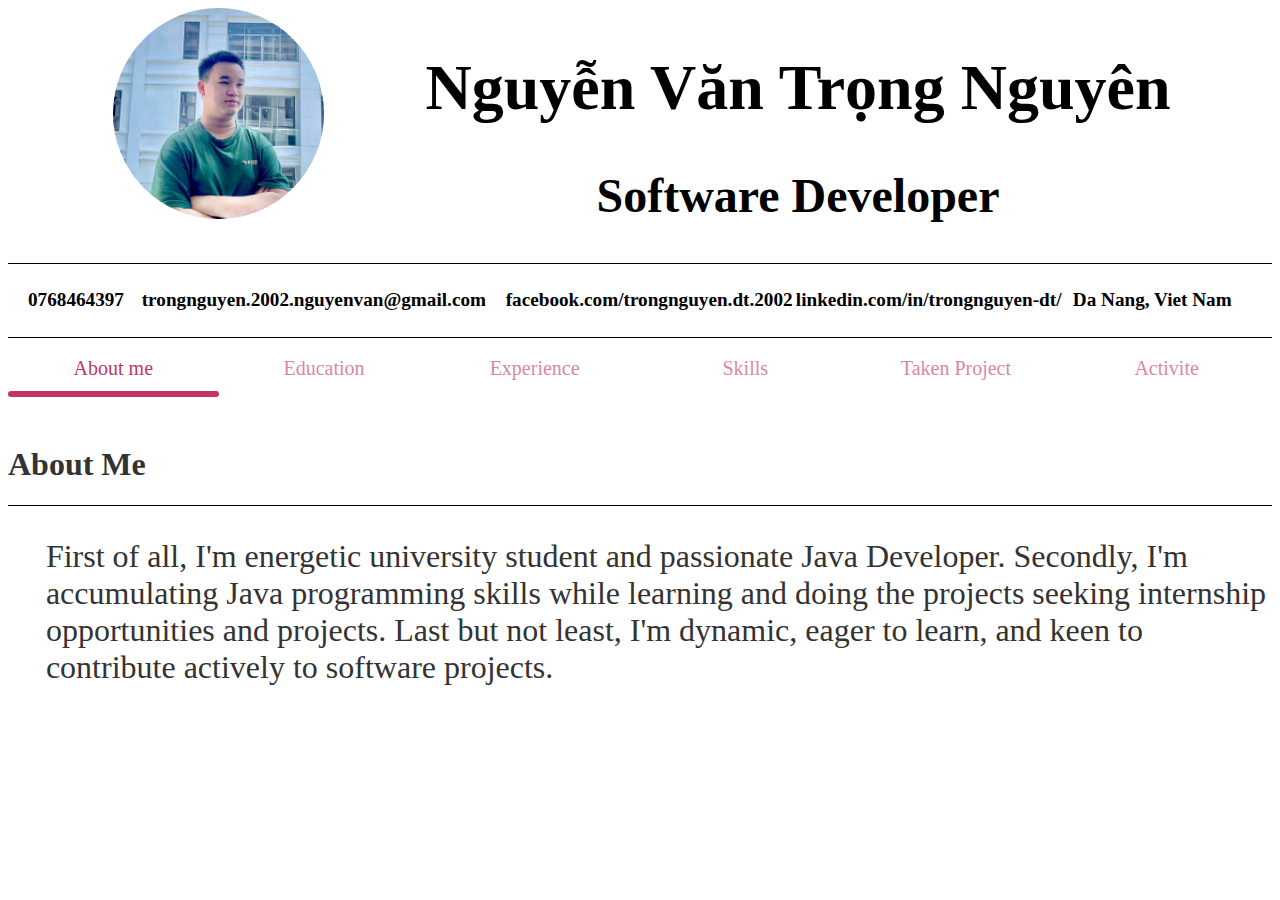
==== index.html @ b00675bf "start make a cv" ====
<!DOCTYPE html>
<html lang="en">
<head>
    <meta charset="UTF-8">
    <meta name="viewport" content="width=device-width, initial-scale=1.0">
    <link rel="stylesheet" href="library.css">
    <link rel="stylesheet" href="style.css">
    <link rel="stylesheet" href="tab.css">
    <link rel="stylesheet" href="https://cdnjs.cloudflare.com/ajax/libs/font-awesome/6.5.1/css/all.min.css" integrity="sha512-DTOQO9RWCH3ppGqcWaEA1BIZOC6xxalwEsw9c2QQeAIftl+Vegovlnee1c9QX4TctnWMn13TZye+giMm8e2LwA==" crossorigin="anonymous" referrerpolicy="no-referrer" />
    <title>Trong Nguyen Java Developer</title>
    
</head>
<body>
    <header>
        <div class="info grid wide row">
            <div class="avatar l-2 l-o-1">
                <img src="avt.JPG" alt="">
            </div>
            <div class="full-name l-9">
                <h1>Nguyễn Văn Trọng Nguyên</h1>
                <h2>Software Developer</h2>
            </div>
        </div>
    </header>
    <body>
        <div class="container grid wide">
            <div class="info-person row">
                <div class="phone l-1">
                    <div class="icon">
                        <i class="fa-solid fa-phone"></i>
                    </div>
                    <div class="value">
                        <h4>0768464397</h4>
                    </div>
                </div>
                <div class="email l-3">
                    <div class="icon">
                        <i class="fa-solid fa-envelope"></i>
                    </div>
                    <div class="value">
                        <h4>trongnguyen.2002.nguyenvan@gmail.com</h4>
                    </div>
                </div>
                <div class="face l-3">
                    <div class="icon">
                        <i class="fa-brands fa-facebook"></i>
                    </div>
                    <div class="value ">
                        <h4><a href="https://www.facebook.com/trongnguyen.dt.2002">facebook.com/trongnguyen.dt.2002</a></h4>
                    </div>
                </div>
                <div class="linked l-3">
                    <div class="icon">
                        <i class="fa-brands fa-linkedin"></i>
                    </div>
                    <div class="value">
                        <h4><a href="https://www.linkedin.com/in/trongnguyen-dt/">linkedin.com/in/trongnguyen-dt/</a></h4>
                    </div>
                </div>
                <div class="address l-2">
                    <div class="icon">
                        <i class="fa-solid fa-location-dot"></i>
                    </div>
                    <div class="value">
                        <h4>Da Nang, Viet Nam</h4>
                    </div>
                </div>
            </div>
            <div>
                <!-- Tab items -->
                <div class="tabs row">
                    <div class="tab-item l-2 active">
                        <i class="tab-icon fas fa-code"></i>
                        About me
                    </div>
                    <div class="tab-item l-2">
                        <i class="tab-icon fas fa-cog"></i>
                        Education
                    </div>
                    <div class="tab-item l-2">
                        <i class="tab-icon fas fa-plus-circle"></i>
                        Experience
                    </div>
                    <div class="tab-item l-2">
                        <i class="tab-icon fas fa-pen-nib"></i>
                        Skills
                    </div>
                    <div class="tab-item l-2">
                        <i class="tab-icon fas fa-pen-nib"></i>
                        Taken Project
                    </div>
                    <div class="tab-item l-2">
                        <i class="tab-icon fas fa-pen-nib"></i>
                        Activite
                    </div>
                    <div class="line"></div>
                </div>
            
                <!-- Tab content -->
                <div class="tab-content">
                    <div class="tab-pane active">
                        <div class="title">
                            <h1>About Me</h1>
                        </div>
                        <div class="items">
                            <p>First of all, I'm energetic university student and passionate Java Developer. Secondly, I'm accumulating Java programming skills while learning and doing the projects seeking internship opportunities and projects. Last but not least, I'm dynamic, eager to learn, and keen to contribute actively to software projects.</p>
                        </div>
                    </div>
                    <div class="tab-pane">
                        <div class="title">
                            <h1>Education</h1>
                        </div>
                        <div class="items">
                            <div class="item row">
                                <div class="left l-9">
                                    <h2>Da Nang University of Science and Technology</h2>
                                    <h3>Major: Technology information - Information system</h3>
                                </div>
                                <div class="right l-2">
                                    <h5>09/2020 - 07/2024</h5>
                                </div>
                            </div>
                            <div class="item row">
                                <div class="left l-9">
                                    <h2>Professional programmer training center IVIETTECH</h2>
                                    <h3>Major: Java FullStack Developer</h3>
                                </div>
                                <div class="right l-2">
                                    <h5>02/2023 - 10/2023</h5>
                                </div>
                            </div>
                        </div>
                    </div>
                    <div class="tab-pane">
                        <div class="title">
                            <h1>Experience</h1>
                        </div>
                        <div class="items">
                            <div class="item row">
                                <div class="left l-9">
                                    <h2>DAC Data Technology VietNam</h2>
                                    <h3>Position: InternShip</h3>
                                </div>
                                <div class="right l-2">
                                    <h5>01/2024 - 03/2024</h5>
                                </div>
                            </div>
                        </div>
                    </div>
                    <div class="tab-pane">
                        <div class="title">
                            <h1>Skills</h1>
                        </div>
                        <div class="items row">
                            <div class="item l-3">
                                <h2>Back-end</h2>
                                <ul>
                                    <li>OOP, MVC, RESTful API</li>
                                    <li>Java, JSP/Servlet, JPA/Hibernate</li>
                                    <li>Spring Boot, Spring Security, Spring MVC, Spring JPA</li>
                                </ul>
                            </div>
                            <div class="item l-3">
                                <h2>Front-end</h2>
                                <ul>
                                    <li>HTML, CSS, JS</li>
                                    <li>Jquery, Ajax, Bootstrap</li>
                                </ul>
                            </div>
                            <div class="item l-3">
                                <h2>Database</h2>
                                <ul>
                                    <li>MySQL, SQLServer</li>
                                </ul>
                            </div>
                            <div class="item l-3">
                                <h2>Other</h2>
                                <ul>
                                    <li>C#, C/C++</li>
                                    <li>Good knowledge of OOP, Data structures, Alogrithms</li>
                                    <li>Experienced use GIT</li>
                                    <li>Experienced in deploying applications on AWS Server and Bizfly Server</li>
                                </ul>
                            </div>
                        </div>
                    </div>
                    <div class="tab-pane">
                        <div class="title">
                            <h1>Taken Project Summaries</h1>
                        </div>
                        <div class="items">
                            <div class="item row">
                                <div class="left l-8">
                                    <div class="title-small">
                                        <h2>SOFTWARE PROJECT: WEB/APP FLOWER SHOP</h2>
                                        <h3>USING LANGUAGE: JAVA, KOTLIN, JAVASCRIPT</h3>
                                        <h3>ROLE: BACK-END JAVA</h3>
                                    </div>
                                    <div class="description">
                                        <div class="cateogory">
                                            <h3>Responsibilities:</h3>
                                            <ul>
                                                <li>Developed email verification functionalities for registration and password recovery.</li>
                                                <li>Built APIs for product and category management, including category-based product search.</li>
                                                <li>Integrated a comprehensive shopping cart system with online payment capabilities.</li>
                                                <li>Developed features for uploading avatars and viewing notifications.</li>
                                                <li>Implemented real-time chat functionality and order history viewing.</li>
                                            </ul>
                                        </div>
                                        <div class="cateogory">
                                            <h3>Technologies:</h3>
                                            <ul>
                                                <li>Java 17, Spring Framework(Spring Boot, Spring Security, Spring MVC, RESTful API)</li>
                                                <li>Database: MySQL</li>
                                                <li>Payment gateway with PayOS</li>
                                                <li>Git, Related, Postman</li>
                                            </ul>
                                        </div>
                                        <div class="cateogory">
                                            <h3>Experience gained:</h3>
                                            <ul>
                                                <li>Using good applications IntelliJ, Postman, GitHub, Workbench</li>
                                                <li>Working with Java17, spring boot, Spring Security, Spring JPA, RestFull API and MySQL</li>
                                            </ul>
                                        </div>
                                        
                                    </div>
                                </div>
                                <div class="right l-3">
                                    <h5>09/2023 - 12/2023</h5>
                                    <div class="source-code">
                                        <a href=""><img src="avt.JPG" alt=""></a>
                                    </div>
                                </div>
                            </div>
                            <div class="item row">
                                <div class="left l-8">
                                    <div class="title-small">
                                        <h2>SOFTWARE PROJECT: WEBSITE ORDER BY QRCODE AND COFFEE MANAGEMENT</h2>
                                        <h3>USING LANGUAGE: JAVA, JAVASCRIPT</h3>
                                        <h3>ROLE: FULLSTACK JAVA</h3>
                                    </div>
                                    <div class="description">
                                        <div class="cateogory">
                                            <h3>Responsibilities:</h3>
                                            <ul>
                                                <li>Learn and use the PAYOS online payment API.</li>
                                                <li>Build a website to order food for customers by scanning QR codes and cafe management website.</li>
                                                <li>Deploy the product on BIZFLY's server.</li>
                                            </ul>
                                        </div>
                                        <div class="cateogory">
                                            <h3>Technologies:</h3>
                                            <ul>
                                                <li>Java 17, Spring Framework(Spring Boot, Spring Security, Spring MVC, RESTful API)</li>
                                                <li>Database: MySQL</li>
                                                <li>Payment gateway with PayOS</li>
                                                <li>Git</li>
                                            </ul>
                                        </div>
                                        <div class="cateogory">
                                            <h3>Experience gained:</h3>
                                            <ul>
                                                <li>Using applications IntelliJ, GitHub, Workbench</li>
                                                <li>Working with Java17, spring boot, Spring Security, Spring JPA, RestFull API, Spring MVC and MySQL</li>
                                            </ul>
                                        </div>
                                    </div>
                                </div>
                                <div class="right l-3">
                                    <h5>09/2023 - 10/2023</h5>
                                    <div class="source-code">
                                        <a href=""><img src="avt.JPG" alt=""></a>
                                    </div>
                                </div>
                            </div>
                            <div class="item row">
                                <div class="left l-8">
                                    <div class="title-small">
                                        <h2>COMPUTER ENGINEERING PROJECT: FACE RECOGNITION AND TIME ATTENDANCE SYSTEM</h2>
                                        <h3>USING LANGUAGE: PYTHON</h3>
                                        <h3>ROLE: BACK-END PYTHON</h3>
                                    </div>
                                    <div class="description">
                                        <div class="cateogory">
                                            <h3>Responsibilities:</h3>
                                            <ul>
                                                <li>Learn and use face recognition algorithms and models.</li>
                                                <li>Develop an employee management and attendance program on Raspberry pi3.</li>
                                                <li>Setup API from Raspberry to Server.</li>
                                                <li>Assembling the basic model of the face time attendance machine</li>
                                            </ul>
                                        </div>
                                        <div class="cateogory">
                                            <h3>Technologies:</h3>
                                            <ul>
                                                <li>OpenCV Library, API</li>
                                                <li>Face training algorithm</li>
                                                <li>MTCNN model</li>
                                                <li>Raspberry pi 3</li>
                                            </ul>
                                        </div>
                                        <div class="cateogory">
                                            <h3>Experience gained:</h3>
                                            <ul>
                                                <li>Using Raspberry, screen to assemble the classroom model</li>
                                                <li>Working with Python, OpenCV, MTCNN model, Face training algorithm</li>
                                            </ul>
                                        </div>
                                    </div>
                                </div>
                                <div class="right l-3">
                                    <h5>02/2023 - 05/2023</h5>
                                    <div class="source-code">
                                        <a href=""><img src="avt.JPG" alt=""></a>
                                    </div>
                                </div>
                            </div>
                        </div>
                    </div>
                    <div class="tab-pane">
                        <h2>Angular</h2>
                        <p>Angular is an application design framework and development platform for creating efficient and sophisticated
                        single-page apps.</p>
                    </div>
                </div>
              <script rel="stylesheet" src="js.js"></script>
        </div>
    </body>
    <script src="tab.js"></script>
</body>
</html>
---- library.css ----
.grid {
    width: 100%;
    display: block;
    padding: 0;
}

.grid.wide {
    max-width: 1500px;
    margin: 0 auto;
}

.row {
    display: flex;
    flex-wrap: wrap;
    margin-left:  -4px;
    margin-right: -4px;
}

.row.no-gutters {
    margin-left: 0;
    margin-right: 0;
}

.col {
    padding-left: 4px;
    padding-right: 4px;
}

.row.no-gutters .col{
    padding-left: 0;
    padding-right: 0;
}

.c-0 {
    display: none;
}
.c-1 {
    flex: 0 0 8.33333%;
    max-width: 8.33333%;
}
.c-2 {
    flex: 0 0 16.66667%;
    max-width: 16.66667%;
}
.c-3 {
    flex: 0 0 25%;
    max-width: 25%;
}
.c-4 {
    flex: 0 0 33.33333%;
    max-width: 33.33333%;
}
.c-5 {
    flex: 0 0 41.66667%;
    max-width: 41.66667%;
}
.c-6 {
    flex: 0 0 50%;
    max-width: 50%;
}
.c-7 {
    flex: 0 0 58.33333%;
    max-width: 58.33333%;
}
.c-8 {
    flex: 0 0 66.66667%;
    max-width: 66.66667%;
}
.c-9 {
    flex: 0 0 75%;
    max-width: 75%;
}
.c-10 {
    flex: 0 0 83.33333%;
    max-width: 83.33333%;
}
.c-11 {
    flex: 0 0 91.66667%;
    max-width: 91.66667%;
}
.c-12 {
    flex: 0 0 100%;
    max-width: 100%;
}

.c-o-1 {
    margin-left: 8.33333%;
}
.c-o-2 {
    margin-left: 16.66667%;
}
.c-o-3 {
    margin-left: 25%;
}
.c-o-4 {
    margin-left: 33.33333%;
}
.c-o-5 {
    margin-left: 41.66667%;
}
.c-o-6 {
    margin-left: 50%;
}
.c-o-7 {
    margin-left: 58.33333%;
}
.c-o-8 {
    margin-left: 66.66667%;
}
.c-o-9 {
    margin-left: 75%;
}
.c-o-10 {
    margin-left: 83.33333%;
}
.c-o-11 {
    margin-left: 91.66667%;
}

@media (min-width: 740px) {
    .row {
        margin-left:  -8px;
        margin-right: -8px;
    }
    .col {
        padding-left: 8px;
        padding-right: 8px;
    }
    .m-0 {
        display: none;
    }
    .m-1,
    .m-2,
    .m-3,
    .m-4,
    .m-5,
    .m-6,
    .m-7,
    .m-8,
    .m-9,
    .m-10,
    .m-11,
    .m-12 {
        display: block;
    }
    .m-1 {
    flex: 0 0 8.33333%;
    max-width: 8.33333%;
    }
    .m-2 {
        flex: 0 0 16.66667%;
        max-width: 16.66667%;
    }
    .m-3 {
        flex: 0 0 25%;
        max-width: 25%;
    }
    .m-4 {
        flex: 0 0 33.33333%;
        max-width: 33.33333%;
    }
    .m-5 {
        flex: 0 0 41.66667%;
        max-width: 41.66667%;
    }
    .m-6 {
        flex: 0 0 50%;
        max-width: 50%;
    }
    .m-7 {
        flex: 0 0 58.33333%;
        max-width: 58.33333%;
    }
    .m-8 {
        flex: 0 0 66.66667%;
        max-width: 66.66667%;
    }
    .m-9 {
        flex: 0 0 75%;
        max-width: 75%;
    }
    .m-10 {
        flex: 0 0 83.33333%;
        max-width: 83.33333%;
    }
    .m-11 {
        flex: 0 0 91.66667%;
        max-width: 91.66667%;
    }
    .m-12 {
        flex: 0 0 100%;
        max-width: 100%;
    }

    .m-o-1 {
        margin-left: 8.33333%;
    }
    .m-o-2 {
        margin-left: 16.66667%;
    }
    .m-o-3 {
        margin-left: 25%;
    }
    .m-o-4 {
        margin-left: 33.33333%;
    }
    .m-o-5 {
        margin-left: 41.66667%;
    }
    .m-o-6 {
        margin-left: 50%;
    }
    .m-o-7 {
        margin-left: 58.33333%;
    }
    .m-o-8 {
        margin-left: 66.66667%;
    }
    .m-o-9 {
        margin-left: 75%;
    }
    .m-o-10 {
        margin-left: 83.33333%;
    }
    .m-o-11 {
        margin-left: 91.66667%;
    }
}


@media (min-width: 1113px) {
    .row {
        margin-left:  -12px;
        margin-right: -12px;
    }
    .col {
        padding-left: 12px;
        padding-right: 12px;
    }
    .l-0 {
        display: none;
    }
    .l-1,
    .l-2,
    .l-3,
    .l-4,
    .l-5,
    .l-6,
    .l-7,
    .l-8,
    .l-9,
    .l-10,
    .l-11,
    .l-12 {
        display: block;
    }
    .l-1 {
    flex: 0 0 8.33333%;
    max-width: 8.33333%;
    }
    .l-2 {
        flex: 0 0 16.66667%;
        max-width: 16.66667%;
    }
    .l-3 {
        flex: 0 0 25%;
        max-width: 25%;
    }
    .l-4 {
        flex: 0 0 33.33333%;
        max-width: 33.33333%;
    }
    .l-5 {
        flex: 0 0 41.66667%;
        max-width: 41.66667%;
    }
    .l-6 {
        flex: 0 0 50%;
        max-width: 50%;
    }
    .l-7 {
        flex: 0 0 58.33333%;
        max-width: 58.33333%;
    }
    .l-8 {
        flex: 0 0 66.66667%;
        max-width: 66.66667%;
    }
    .l-9 {
        flex: 0 0 75%;
        max-width: 75%;
    }
    .l-10 {
        flex: 0 0 83.33333%;
        max-width: 83.33333%;
    }
    .l-11 {
        flex: 0 0 91.66667%;
        max-width: 91.66667%;
    }
    .l-12 {
        flex: 0 0 100%;
        max-width: 100%;
    }

    .l-o-1 {
        margin-left: 8.33333%;
    }
    .l-o-2 {
        margin-left: 16.66667%;
    }
    .l-o-3 {
        margin-left: 25%;
    }
    .l-o-4 {
        margin-left: 33.33333%;
    }
    .l-o-5 {
        margin-left: 41.66667%;
    }
    .l-o-6 {
        margin-left: 50%;
    }
    .l-o-7 {
        margin-left: 58.33333%;
    }
    .l-o-8 {
        margin-left: 66.66667%;
    }
    .l-o-9 {
        margin-left: 75%;
    }
    .l-o-10 {
        margin-left: 83.33333%;
    }
    .l-o-11 {
        margin-left: 91.66667%;
    }
}



@media (min-width: 1024px) and (max-width: 1239px) {
    .wide {
        width: 1200px;
    }

    .wide .row {
        margin-left: -12px;
        margin-right: -12px;
    }
    .wide .col {
        padding-left: 12px;
        padding-right: 12px;
    }
    .wide .l-0 {
        display: none;
    }
    .wide .l-1,
    .wide .l-2,
    .wide .l-3,
    .wide .l-4,
    .wide .l-5,
    .wide .l-6,
    .wide .l-7,
    .wide .l-8,
    .wide .l-9,
    .wide .l-10,
    .wide .l-11,
    .wide .l-12 {
        display: block;
    }
    .wide .l-1 {
        flex: 0 0 8.33333%;
        max-width: 8.33333%;
    }
    .wide .l-2 {
        flex: 0 0 16.66667%;
        max-width: 16.66667%;
    }
    .wide .l-3 {
        flex: 0 0 25%;
        max-width: 25%;
    }
    .wide .l-4 {
        flex: 0 0 33.33333%;
        max-width: 33.33333%;
    }
    .wide .l-5 {
        flex: 0 0 41.66667%;
        max-width: 41.66667%;
    }
    .wide .l-6 {
        flex: 0 0 50%;
        max-width: 50%;
    }
    .wide .l-7 {
        flex: 0 0 58.33333%;
        max-width: 58.33333%;
    }
    .wide .l-8 {
        flex: 0 0 66.66667%;
        max-width: 66.66667%;
    }
    .wide .l-9 {
        flex: 0 0 75%;
        max-width: 75%;
    }
    .wide .l-10 {
        flex: 0 0 83.33333%;
        max-width: 83.33333%;
    }
    .wide .l-11 {
        flex: 0 0 91.66667%;
        max-width: 91.66667%;
    }
    .wide .l-12 {
        flex: 0 0 100%;
        max-width: 100%;
    }

    .wide .l-o-1 {
        margin-left: 8.33333%;
    }
    .wide .l-o-2 {
        margin-left: 16.66667%;
    }
    .wide .l-o-3 {
        margin-left: 25%;
    }
    .wide .l-o-4 {
        margin-left: 33.33333%;
    }
    .wide .l-o-5 {
        margin-left: 41.66667%;
    }
    .wide .l-o-6 {
        margin-left: 50%;
    }
    .wide .l-o-7 {
        margin-left: 58.33333%;
    }
    .wide .l-o-8 {
        margin-left: 66.66667%;
    }
    .wide .l-o-9 {
        margin-left: 75%;
    }
    .wide .l-o-10 {
        margin-left: 83.33333%;
    }
    .wide .l-o-11 {
        margin-left: 91.66667%;
    }

    
}

@media (min-width: 740px) and (max-width: 1023px) {
    .wide {
        width: 984px;
    }
    
}
---- style.css ----
a {
    text-decoration: none;
    color: #000;
}

.info {
    width: 100%;
    height: auto;
    /* background-color: #043382; */
    padding-top: -20px;
    padding-bottom: -20px;
}

.avatar img{
    width: 100%; 
    border-radius: 200px;
    margin: auto;
}

.full-name {
    font-size: 200%;
    align-items: center;
}

.full-name h1, .full-name h2 {
    text-align: center;
}

.phone .value {
    margin-left: 10%;
}

.info-person {
    margin: 0 auto;
    border-top: 1px solid #000;
    border-bottom: 1px solid #000;
}



.phone,
.email,
.face,
.linked,
.address {
    display: flex;
    margin: 0 auto;
}

.linked, .face {
    margin-right: -3%;
}

.icon {
    flex-basis: 5%;
    margin: auto;
}

.icon i {
    font-size: 100%;
}

.value{
    flex-basis: 90%;
    font-size: 120%;
}

.tabs {
    margin: 0 auto;
}

.tab-pane p {
    font-size: 200%;
}

.title {
    border-bottom: 1px solid #000;
}

.items {
    margin-left: 3%;
}

.item .right {
    font-size: 200%;
}

.item .right img {
    width: 100%;
}

.item ul li {
    font-size: 150%;
}
---- tab.css ----
.tabs {
    display: flex;
    position: relative;
  }
  
  .tabs .line {
    position: absolute;
    left: 0;
    bottom: 0;
    width: 0;
    height: 6px;
    border-radius: 15px;
    background-color: #c23564;
    transition: all 0.2s ease;
  }
  
  .tab-item {
    min-width: 80px;
    padding: 16px 0px 11px 0px;
    font-size: 20px;
    text-align: center;
    color: #c23564;
    background-color: #fff;
    border-top-left-radius: 5px;
    border-top-right-radius: 5px;
    border-bottom: 5px solid transparent;
    opacity: 0.6;
    cursor: pointer;
    transition: all 0.5s ease;
  }
  
  .tab-icon {
    font-size: 24px;
    width: 32px;
    position: relative;
    top: 2px;
  }
  
  .tab-item:hover {
    opacity: 1;
    background-color: rgba(194, 53, 100, 0.05);
    border-color: rgba(194, 53, 100, 0.1);
  }
  
  .tab-item.active {
    opacity: 1;
  }
  
  .tab-content {
    padding: 28px 0;
  }
  
  .tab-pane {
    color: #333;
    display: none;
  }
  
  .tab-pane.active {
    display: block;
  }
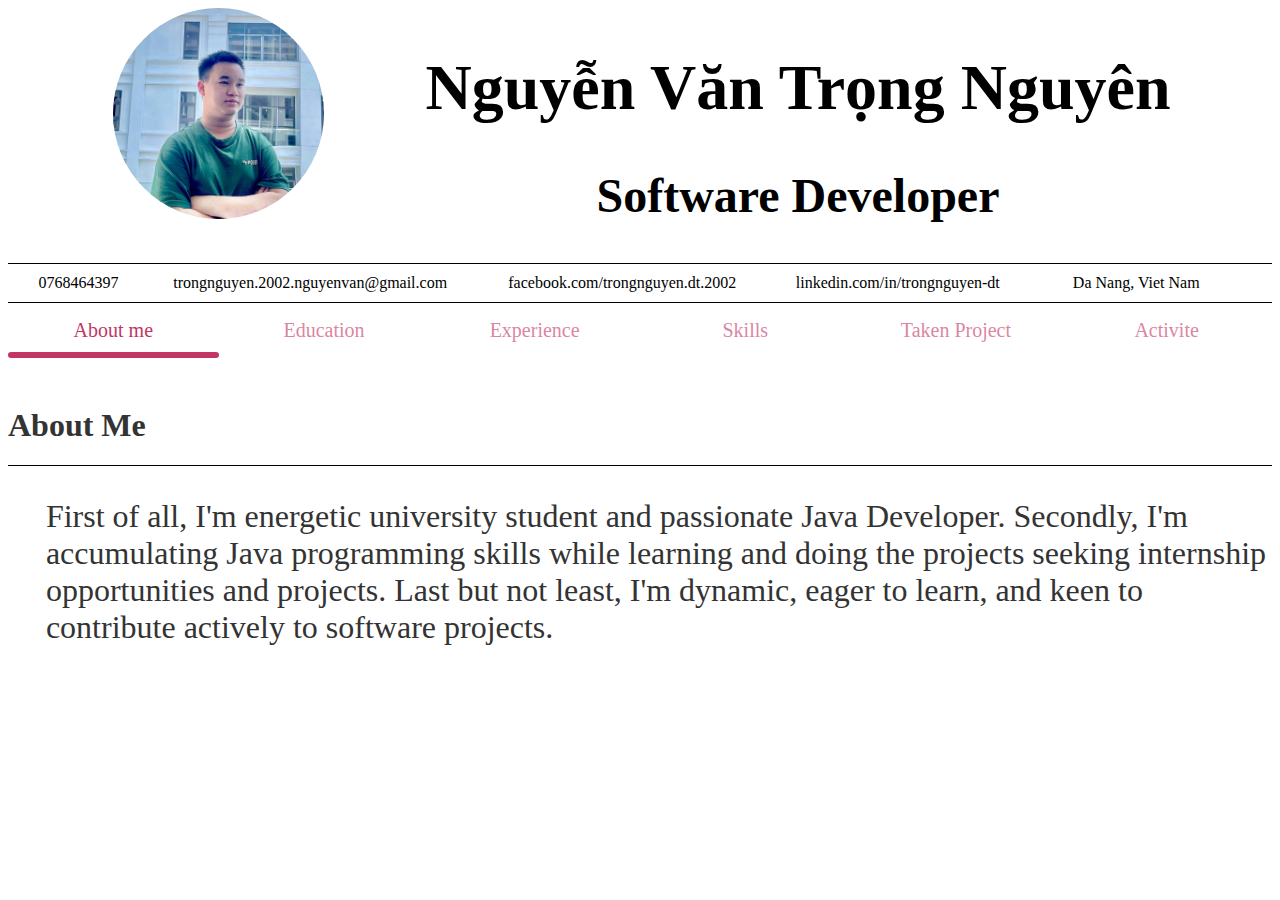
==== commit e29cc35f: "done" ====
--- a/index.html
+++ b/index.html
@@ -6,6 +6,7 @@
     <link rel="stylesheet" href="library.css">
     <link rel="stylesheet" href="style.css">
     <link rel="stylesheet" href="tab.css">
+    <!-- <link rel="stylesheet" href="nav.css"> -->
     <link rel="stylesheet" href="https://cdnjs.cloudflare.com/ajax/libs/font-awesome/6.5.1/css/all.min.css" integrity="sha512-DTOQO9RWCH3ppGqcWaEA1BIZOC6xxalwEsw9c2QQeAIftl+Vegovlnee1c9QX4TctnWMn13TZye+giMm8e2LwA==" crossorigin="anonymous" referrerpolicy="no-referrer" />
     <title>Trong Nguyen Java Developer</title>
     
@@ -13,10 +14,10 @@
 <body>
     <header>
         <div class="info grid wide row">
-            <div class="avatar l-2 l-o-1">
+            <div class="avatar l-2 l-o-1 m-2 c-4 c-o-4">
                 <img src="avt.JPG" alt="">
             </div>
-            <div class="full-name l-9">
+            <div class="full-name l-9 m-9 c-12">
                 <h1>Nguyễn Văn Trọng Nguyên</h1>
                 <h2>Software Developer</h2>
             </div>
@@ -25,73 +26,73 @@
     <body>
         <div class="container grid wide">
             <div class="info-person row">
-                <div class="phone l-1">
+                <div class="phone l-1 m-2 c-12">
                     <div class="icon">
                         <i class="fa-solid fa-phone"></i>
                     </div>
                     <div class="value">
-                        <h4>0768464397</h4>
-                    </div>
-                </div>
-                <div class="email l-3">
+                        <span>0768464397</span>
+                    </div>
+                </div>
+                <div class="email l-3 m-2 c-12">
                     <div class="icon">
                         <i class="fa-solid fa-envelope"></i>
                     </div>
                     <div class="value">
-                        <h4>trongnguyen.2002.nguyenvan@gmail.com</h4>
-                    </div>
-                </div>
-                <div class="face l-3">
-                    <div class="icon">
-                        <i class="fa-brands fa-facebook"></i>
+                        <span>trongnguyen.2002.nguyenvan@gmail.com</span>
+                    </div>
+                </div>
+                <div class="face l-3 m-2 c-12">
+                    <div class="icon">
+                        <a href="https://www.facebook.com/trongnguyen.dt.2002"><i class="fa-brands fa-facebook"></i></a>
                     </div>
                     <div class="value ">
-                        <h4><a href="https://www.facebook.com/trongnguyen.dt.2002">facebook.com/trongnguyen.dt.2002</a></h4>
-                    </div>
-                </div>
-                <div class="linked l-3">
-                    <div class="icon">
-                        <i class="fa-brands fa-linkedin"></i>
+                        <span><a href="https://www.facebook.com/trongnguyen.dt.2002">facebook.com/trongnguyen.dt.2002</a></span>
+                    </div>
+                </div>
+                <div class="linked l-3 m-2 c-12">
+                    <div class="icon">
+                        <a href="https://www.linkedin.com/in/trongnguyen-dt/"><i class="fa-brands fa-linkedin"></i></a>
                     </div>
                     <div class="value">
-                        <h4><a href="https://www.linkedin.com/in/trongnguyen-dt/">linkedin.com/in/trongnguyen-dt/</a></h4>
-                    </div>
-                </div>
-                <div class="address l-2">
+                        <span><a href="https://www.linkedin.com/in/trongnguyen-dt/">linkedin.com/in/trongnguyen-dt</a></span>
+                    </div>
+                </div>
+                <div class="address l-2 m-2 c-12">
                     <div class="icon">
                         <i class="fa-solid fa-location-dot"></i>
                     </div>
                     <div class="value">
-                        <h4>Da Nang, Viet Nam</h4>
+                        <span>Da Nang, Viet Nam</span>
                     </div>
                 </div>
             </div>
             <div>
                 <!-- Tab items -->
                 <div class="tabs row">
-                    <div class="tab-item l-2 active">
-                        <i class="tab-icon fas fa-code"></i>
-                        About me
-                    </div>
-                    <div class="tab-item l-2">
-                        <i class="tab-icon fas fa-cog"></i>
-                        Education
-                    </div>
-                    <div class="tab-item l-2">
-                        <i class="tab-icon fas fa-plus-circle"></i>
-                        Experience
-                    </div>
-                    <div class="tab-item l-2">
-                        <i class="tab-icon fas fa-pen-nib"></i>
-                        Skills
-                    </div>
-                    <div class="tab-item l-2">
-                        <i class="tab-icon fas fa-pen-nib"></i>
-                        Taken Project
-                    </div>
-                    <div class="tab-item l-2">
-                        <i class="tab-icon fas fa-pen-nib"></i>
-                        Activite
+                    <div class="tab-item l-2 m-2 c-2 active">
+                        <i class="tab-icon fa-solid fa-signature"></i>
+                        <div class="val">About me</div>
+                    </div>
+                    <div class="tab-item l-2 m-2 c-2">
+                        <i class="tab-icon fa-solid fa-graduation-cap"></i>
+                        <div class="val">Education</div>
+                    </div>
+                    <div class="tab-item l-2 m-2 c-2">
+                        <i class="tab-icon fa-solid fa-building-circle-check"></i>
+                        <div class="val">Experience</div>
+                    </div>
+                    <div class="tab-item l-2 m-2 c-2">
+                        <i class="tab-icon fa-solid fa-laptop-code"></i>
+                        <div class="val">Skills</div>
+                    </div>
+                    <div class="tab-item l-2 m-2 c-2">
+                        <i class="tab-icon fa-solid fa-diagram-project"></i>
+                        <div class="val">Taken Project</div>
+                    </div>
+                    <div class="tab-item l-2 m-2 c-2">
+                        <i class="tab-icon fa-solid fa-handshake-angle"></i>
+                        <div class="val">Activite</div>
                     </div>
                     <div class="line"></div>
                 </div>
@@ -111,22 +112,22 @@
                             <h1>Education</h1>
                         </div>
                         <div class="items">
-                            <div class="item row">
-                                <div class="left l-9">
+                            <div class="item time row">
+                                <div class="left l-8 m-8 c-12">
                                     <h2>Da Nang University of Science and Technology</h2>
                                     <h3>Major: Technology information - Information system</h3>
                                 </div>
-                                <div class="right l-2">
-                                    <h5>09/2020 - 07/2024</h5>
-                                </div>
-                            </div>
-                            <div class="item row">
-                                <div class="left l-9">
+                                <div class="right l-3 m-3 c-12">
+                                    <span>09/2020 - 07/2024</span>
+                                </div>
+                            </div>
+                            <div class="item time row">
+                                <div class="left l-8 m-8 c-12">
                                     <h2>Professional programmer training center IVIETTECH</h2>
                                     <h3>Major: Java FullStack Developer</h3>
                                 </div>
-                                <div class="right l-2">
-                                    <h5>02/2023 - 10/2023</h5>
+                                <div class="right l-3 m-3 c-12">
+                                    <span>02/2023 - 10/2023</span>
                                 </div>
                             </div>
                         </div>
@@ -136,13 +137,13 @@
                             <h1>Experience</h1>
                         </div>
                         <div class="items">
-                            <div class="item row">
-                                <div class="left l-9">
+                            <div class="item time row">
+                                <div class="left l-8 m-8 c-12">
                                     <h2>DAC Data Technology VietNam</h2>
                                     <h3>Position: InternShip</h3>
                                 </div>
-                                <div class="right l-2">
-                                    <h5>01/2024 - 03/2024</h5>
+                                <div class="right l-3 m-3 c-12">
+                                    <span>01/2024 - 03/2024</span>
                                 </div>
                             </div>
                         </div>
@@ -152,7 +153,7 @@
                             <h1>Skills</h1>
                         </div>
                         <div class="items row">
-                            <div class="item l-3">
+                            <div class="item l-3 m-6 c-12">
                                 <h2>Back-end</h2>
                                 <ul>
                                     <li>OOP, MVC, RESTful API</li>
@@ -160,20 +161,20 @@
                                     <li>Spring Boot, Spring Security, Spring MVC, Spring JPA</li>
                                 </ul>
                             </div>
-                            <div class="item l-3">
+                            <div class="item l-3 m-6 c-12">
                                 <h2>Front-end</h2>
                                 <ul>
                                     <li>HTML, CSS, JS</li>
                                     <li>Jquery, Ajax, Bootstrap</li>
                                 </ul>
                             </div>
-                            <div class="item l-3">
+                            <div class="item l-3 m-6 c-12">
                                 <h2>Database</h2>
                                 <ul>
                                     <li>MySQL, SQLServer</li>
                                 </ul>
                             </div>
-                            <div class="item l-3">
+                            <div class="item l-3 m-6 c-12">
                                 <h2>Other</h2>
                                 <ul>
                                     <li>C#, C/C++</li>
@@ -189,8 +190,8 @@
                             <h1>Taken Project Summaries</h1>
                         </div>
                         <div class="items">
-                            <div class="item row">
-                                <div class="left l-8">
+                            <div class="item time row">
+                                <div class="left l-12">
                                     <div class="title-small">
                                         <h2>SOFTWARE PROJECT: WEB/APP FLOWER SHOP</h2>
                                         <h3>USING LANGUAGE: JAVA, KOTLIN, JAVASCRIPT</h3>
@@ -223,18 +224,23 @@
                                                 <li>Working with Java17, spring boot, Spring Security, Spring JPA, RestFull API and MySQL</li>
                                             </ul>
                                         </div>
-                                        
-                                    </div>
-                                </div>
-                                <div class="right l-3">
-                                    <h5>09/2023 - 12/2023</h5>
+                                        <div class=" url-source-code">
+                                            <h3>Link:</h3>
+                                            <ul>
+                                                <li><a href="https://github.com/Trong-Nguyen-DT/FlowerShop.git">github.com/Trong-Nguyen-DT/FlowerShop.git</a></li>
+                                            </ul>
+                                        </div>
+                                    </div>
+                                </div>
+                                <div class="right l-12">
+                                    <span>09/2023 - 12/2023</span>
                                     <div class="source-code">
-                                        <a href=""><img src="avt.JPG" alt=""></a>
-                                    </div>
-                                </div>
-                            </div>
-                            <div class="item row">
-                                <div class="left l-8">
+                                        <a href="https://github.com/Trong-Nguyen-DT/FlowerShop.git"><img src="pbl6.jpg" alt=""></a>
+                                    </div>
+                                </div>
+                            </div>
+                            <div class="item time row">
+                                <div class="left l-12">
                                     <div class="title-small">
                                         <h2>SOFTWARE PROJECT: WEBSITE ORDER BY QRCODE AND COFFEE MANAGEMENT</h2>
                                         <h3>USING LANGUAGE: JAVA, JAVASCRIPT</h3>
@@ -265,17 +271,23 @@
                                                 <li>Working with Java17, spring boot, Spring Security, Spring JPA, RestFull API, Spring MVC and MySQL</li>
                                             </ul>
                                         </div>
-                                    </div>
-                                </div>
-                                <div class="right l-3">
-                                    <h5>09/2023 - 10/2023</h5>
+                                        <div class=" url-source-code">
+                                            <h3>Link:</h3>
+                                            <ul>
+                                                <li><a href="https://github.com/Trong-Nguyen-DT/QRCoffee.git">github.com/Trong-Nguyen-DT/QRCoffee.git</a></li>
+                                            </ul>
+                                        </div>
+                                    </div>
+                                </div>
+                                <div class="right l-12">
+                                    <span>09/2023 - 10/2023</span>
                                     <div class="source-code">
-                                        <a href=""><img src="avt.JPG" alt=""></a>
-                                    </div>
-                                </div>
-                            </div>
-                            <div class="item row">
-                                <div class="left l-8">
+                                        <a href="https://github.com/Trong-Nguyen-DT/QRCoffee.git"><img src="iviettech.png" alt=""></a>
+                                    </div>
+                                </div>
+                            </div>
+                            <div class="item time row">
+                                <div class="left l-12">
                                     <div class="title-small">
                                         <h2>COMPUTER ENGINEERING PROJECT: FACE RECOGNITION AND TIME ATTENDANCE SYSTEM</h2>
                                         <h3>USING LANGUAGE: PYTHON</h3>
@@ -307,21 +319,40 @@
                                                 <li>Working with Python, OpenCV, MTCNN model, Face training algorithm</li>
                                             </ul>
                                         </div>
-                                    </div>
-                                </div>
-                                <div class="right l-3">
-                                    <h5>02/2023 - 05/2023</h5>
+                                        <div class=" url-source-code">
+                                            <h3>Link:</h3>
+                                            <ul>
+                                                <li><a href="https://github.com/Trong-Nguyen-DT/PBL5.git">github.com/Trong-Nguyen-DT/PBL5.git</a></li>
+                                            </ul>
+                                        </div>
+                                    </div>
+                                </div>
+                                <div class="right l-12">
+                                    <span>02/2023 - 05/2023</span>
                                     <div class="source-code">
-                                        <a href=""><img src="avt.JPG" alt=""></a>
-                                    </div>
-                                </div>
-                            </div>
-                        </div>
-                    </div>
-                    <div class="tab-pane">
-                        <h2>Angular</h2>
-                        <p>Angular is an application design framework and development platform for creating efficient and sophisticated
-                        single-page apps.</p>
+                                        <a href="https://github.com/Trong-Nguyen-DT/PBL5"><img src="pbl5.png" alt=""></a>
+                                    </div>
+                                </div>
+                            </div>
+                        </div>
+                    </div>
+                    <div class="tab-pane">
+                        <div class="title">
+                            <h1>Activite</h1>
+                        </div>
+                        <div class="items">
+                            <div class="item time row">
+                                <div class="left l-8 m-8 c-12">
+                                    <h3>ROLE: VOLUNTEER</h3>
+                                    <ul>
+                                        <li>Teaching children with disabilities at Nguyen Dinh Chieu School</li>
+                                    </ul>
+                                </div>
+                                <div class="right l-3 m-3 c-12">
+                                    <span>10/2020 - 10/2023</span>
+                                </div>
+                            </div>
+                        </div>
                     </div>
                 </div>
               <script rel="stylesheet" src="js.js"></script>
--- a/library.css
+++ b/library.css
@@ -12,112 +12,119 @@
 .row {
     display: flex;
     flex-wrap: wrap;
-    margin-left:  -4px;
-    margin-right: -4px;
-}
-
-.row.no-gutters {
-    margin-left: 0;
-    margin-right: 0;
+    margin-left: -12px;
+    margin-right: -12px;
 }
 
 .col {
-    padding-left: 4px;
-    padding-right: 4px;
-}
-
-.row.no-gutters .col{
-    padding-left: 0;
-    padding-right: 0;
-}
-
-.c-0 {
+    padding-left: 12px;
+    padding-right: 12px;
+}
+.l-0 {
     display: none;
 }
-.c-1 {
-    flex: 0 0 8.33333%;
-    max-width: 8.33333%;
-}
-.c-2 {
+.l-1,
+.l-2,
+.l-3,
+.l-4,
+.l-5,
+.l-6,
+.l-7,
+.l-8,
+.l-9,
+.l-10,
+.l-11,
+.l-12 {
+    display: block;
+}
+.l-1 {
+flex: 0 0 8.33333%;
+max-width: 8.33333%;
+}
+.l-2 {
     flex: 0 0 16.66667%;
     max-width: 16.66667%;
 }
-.c-3 {
+.l-3 {
     flex: 0 0 25%;
     max-width: 25%;
 }
-.c-4 {
+.l-4 {
     flex: 0 0 33.33333%;
     max-width: 33.33333%;
 }
-.c-5 {
+.l-5 {
     flex: 0 0 41.66667%;
     max-width: 41.66667%;
 }
-.c-6 {
+.l-6 {
     flex: 0 0 50%;
     max-width: 50%;
 }
-.c-7 {
+.l-7 {
     flex: 0 0 58.33333%;
     max-width: 58.33333%;
 }
-.c-8 {
+.l-8 {
     flex: 0 0 66.66667%;
     max-width: 66.66667%;
 }
-.c-9 {
+.l-9 {
     flex: 0 0 75%;
     max-width: 75%;
 }
-.c-10 {
+.l-10 {
     flex: 0 0 83.33333%;
     max-width: 83.33333%;
 }
-.c-11 {
+.l-11 {
     flex: 0 0 91.66667%;
     max-width: 91.66667%;
 }
-.c-12 {
+.l-12 {
     flex: 0 0 100%;
     max-width: 100%;
 }
 
-.c-o-1 {
+.l-o-1 {
     margin-left: 8.33333%;
 }
-.c-o-2 {
+.l-o-2 {
     margin-left: 16.66667%;
 }
-.c-o-3 {
+.l-o-3 {
     margin-left: 25%;
 }
-.c-o-4 {
+.l-o-4 {
     margin-left: 33.33333%;
 }
-.c-o-5 {
+.l-o-5 {
     margin-left: 41.66667%;
 }
-.c-o-6 {
+.l-o-6 {
     margin-left: 50%;
 }
-.c-o-7 {
+.l-o-7 {
     margin-left: 58.33333%;
 }
-.c-o-8 {
+.l-o-8 {
     margin-left: 66.66667%;
 }
-.c-o-9 {
+.l-o-9 {
     margin-left: 75%;
 }
-.c-o-10 {
+.l-o-10 {
     margin-left: 83.33333%;
 }
-.c-o-11 {
+.l-o-11 {
     margin-left: 91.66667%;
 }
 
-@media (min-width: 740px) {
+/* Tablet */
+@media (min-width: 740px) and (max-width: 1024px){
+    .wide {
+        width: 100%;
+    }
     .row {
         margin-left:  -8px;
         margin-right: -8px;
@@ -227,239 +234,113 @@
     }
 }
 
-
-@media (min-width: 1113px) {
+/* Mobile */
+@media (max-width: 740px) {
     .row {
-        margin-left:  -12px;
-        margin-right: -12px;
-    }
+    
+        margin-left:  -4px;
+        margin-right: -4px;
+    }
+    
+    .row.no-gutters {
+        margin-left: 0;
+        margin-right: 0;
+    }
+    
     .col {
-        padding-left: 12px;
-        padding-right: 12px;
-    }
-    .l-0 {
+        padding-left: 4px;
+        padding-right: 4px;
+    }
+    
+    .row.no-gutters .col{
+        padding-left: 0;
+        padding-right: 0;
+    }
+    
+    .c-0 {
         display: none;
     }
-    .l-1,
-    .l-2,
-    .l-3,
-    .l-4,
-    .l-5,
-    .l-6,
-    .l-7,
-    .l-8,
-    .l-9,
-    .l-10,
-    .l-11,
-    .l-12 {
-        display: block;
-    }
-    .l-1 {
-    flex: 0 0 8.33333%;
-    max-width: 8.33333%;
-    }
-    .l-2 {
+    .c-1 {
+        flex: 0 0 8.33333%;
+        max-width: 8.33333%;
+    }
+    .c-2 {
         flex: 0 0 16.66667%;
         max-width: 16.66667%;
     }
-    .l-3 {
+    .c-3 {
         flex: 0 0 25%;
         max-width: 25%;
     }
-    .l-4 {
+    .c-4 {
         flex: 0 0 33.33333%;
         max-width: 33.33333%;
     }
-    .l-5 {
+    .c-5 {
         flex: 0 0 41.66667%;
         max-width: 41.66667%;
     }
-    .l-6 {
+    .c-6 {
         flex: 0 0 50%;
         max-width: 50%;
     }
-    .l-7 {
+    .c-7 {
         flex: 0 0 58.33333%;
         max-width: 58.33333%;
     }
-    .l-8 {
+    .c-8 {
         flex: 0 0 66.66667%;
         max-width: 66.66667%;
     }
-    .l-9 {
+    .c-9 {
         flex: 0 0 75%;
         max-width: 75%;
     }
-    .l-10 {
+    .c-10 {
         flex: 0 0 83.33333%;
         max-width: 83.33333%;
     }
-    .l-11 {
+    .c-11 {
         flex: 0 0 91.66667%;
         max-width: 91.66667%;
     }
-    .l-12 {
+    .c-12 {
         flex: 0 0 100%;
         max-width: 100%;
     }
-
-    .l-o-1 {
+    
+    .c-o-1 {
         margin-left: 8.33333%;
     }
-    .l-o-2 {
+    .c-o-2 {
         margin-left: 16.66667%;
     }
-    .l-o-3 {
+    .c-o-3 {
         margin-left: 25%;
     }
-    .l-o-4 {
+    .c-o-4 {
         margin-left: 33.33333%;
     }
-    .l-o-5 {
+    .c-o-5 {
         margin-left: 41.66667%;
     }
-    .l-o-6 {
+    .c-o-6 {
         margin-left: 50%;
     }
-    .l-o-7 {
+    .c-o-7 {
         margin-left: 58.33333%;
     }
-    .l-o-8 {
+    .c-o-8 {
         margin-left: 66.66667%;
     }
-    .l-o-9 {
+    .c-o-9 {
         margin-left: 75%;
     }
-    .l-o-10 {
+    .c-o-10 {
         margin-left: 83.33333%;
     }
-    .l-o-11 {
+    .c-o-11 {
         margin-left: 91.66667%;
     }
 }
 
-
-
-@media (min-width: 1024px) and (max-width: 1239px) {
-    .wide {
-        width: 1200px;
-    }
-
-    .wide .row {
-        margin-left: -12px;
-        margin-right: -12px;
-    }
-    .wide .col {
-        padding-left: 12px;
-        padding-right: 12px;
-    }
-    .wide .l-0 {
-        display: none;
-    }
-    .wide .l-1,
-    .wide .l-2,
-    .wide .l-3,
-    .wide .l-4,
-    .wide .l-5,
-    .wide .l-6,
-    .wide .l-7,
-    .wide .l-8,
-    .wide .l-9,
-    .wide .l-10,
-    .wide .l-11,
-    .wide .l-12 {
-        display: block;
-    }
-    .wide .l-1 {
-        flex: 0 0 8.33333%;
-        max-width: 8.33333%;
-    }
-    .wide .l-2 {
-        flex: 0 0 16.66667%;
-        max-width: 16.66667%;
-    }
-    .wide .l-3 {
-        flex: 0 0 25%;
-        max-width: 25%;
-    }
-    .wide .l-4 {
-        flex: 0 0 33.33333%;
-        max-width: 33.33333%;
-    }
-    .wide .l-5 {
-        flex: 0 0 41.66667%;
-        max-width: 41.66667%;
-    }
-    .wide .l-6 {
-        flex: 0 0 50%;
-        max-width: 50%;
-    }
-    .wide .l-7 {
-        flex: 0 0 58.33333%;
-        max-width: 58.33333%;
-    }
-    .wide .l-8 {
-        flex: 0 0 66.66667%;
-        max-width: 66.66667%;
-    }
-    .wide .l-9 {
-        flex: 0 0 75%;
-        max-width: 75%;
-    }
-    .wide .l-10 {
-        flex: 0 0 83.33333%;
-        max-width: 83.33333%;
-    }
-    .wide .l-11 {
-        flex: 0 0 91.66667%;
-        max-width: 91.66667%;
-    }
-    .wide .l-12 {
-        flex: 0 0 100%;
-        max-width: 100%;
-    }
-
-    .wide .l-o-1 {
-        margin-left: 8.33333%;
-    }
-    .wide .l-o-2 {
-        margin-left: 16.66667%;
-    }
-    .wide .l-o-3 {
-        margin-left: 25%;
-    }
-    .wide .l-o-4 {
-        margin-left: 33.33333%;
-    }
-    .wide .l-o-5 {
-        margin-left: 41.66667%;
-    }
-    .wide .l-o-6 {
-        margin-left: 50%;
-    }
-    .wide .l-o-7 {
-        margin-left: 58.33333%;
-    }
-    .wide .l-o-8 {
-        margin-left: 66.66667%;
-    }
-    .wide .l-o-9 {
-        margin-left: 75%;
-    }
-    .wide .l-o-10 {
-        margin-left: 83.33333%;
-    }
-    .wide .l-o-11 {
-        margin-left: 91.66667%;
-    }
-
-    
-}
-
-@media (min-width: 740px) and (max-width: 1023px) {
-    .wide {
-        width: 984px;
-    }
-    
-}
-
--- a/style.css
+++ b/style.css
@@ -26,17 +26,13 @@
     text-align: center;
 }
 
-.phone .value {
-    margin-left: 10%;
-}
+
 
 .info-person {
     margin: 0 auto;
     border-top: 1px solid #000;
     border-bottom: 1px solid #000;
 }
-
-
 
 .phone,
 .email,
@@ -44,25 +40,18 @@
 .linked,
 .address {
     display: flex;
-    margin: 0 auto;
-}
-
-.linked, .face {
-    margin-right: -3%;
-}
+    margin: 10px auto;
+    align-items: center;
+}
+
 
 .icon {
     flex-basis: 5%;
-    margin: auto;
+    margin: 0 2.5%;
 }
 
 .icon i {
-    font-size: 100%;
-}
-
-.value{
-    flex-basis: 90%;
-    font-size: 120%;
+    font-size: 24px;
 }
 
 .tabs {
@@ -81,9 +70,7 @@
     margin-left: 3%;
 }
 
-.item .right {
-    font-size: 200%;
-}
+
 
 .item .right img {
     width: 100%;
@@ -92,3 +79,135 @@
 .item ul li {
     font-size: 150%;
 }
+
+.right img {
+    border-radius: 20px;
+}
+
+.url-source-code {
+    display: none;
+}
+
+@media (min-width: 740px) and (max-width: 1200px) {
+
+    .phone,
+    .email,
+    .face,
+    .linked,
+    .address {
+        margin: 10px auto;
+        justify-content: center;
+    }
+}
+
+
+/* PC */
+@media (min-width: 1024px) {
+    .phone .value {
+        margin-left: 10%;
+    }
+
+    .linked, .face {
+        margin-right: -3%;
+    }
+
+    .tabs {
+        margin: 0;
+        padding: 0;
+    }
+
+    .phone .value {
+        margin-left: 10%;
+    }
+
+    .item .right {
+        font-size: 200%;
+        text-align: center;
+        margin: auto 0;
+    }
+}
+
+/* Tablet */
+@media (min-width: 740px) and (max-width: 1200px) {
+    .full-name {
+        font-size: 130%;
+    }
+
+    .phone,
+    .email,
+    .face,
+    .linked,
+    .address {
+        margin: 0 auto;
+        justify-content: center;
+        max-width: fit-content;
+    }
+
+    .value {
+        transition: all 0.5s ease;
+    }
+
+    .icon {
+        text-align: center;
+    }
+
+    .value{
+        width: 0px;
+        overflow: hidden;
+        transition: all 0.5s ease;
+        height: 36px;
+        line-height: 36px;
+    }
+
+    .item .right {
+        font-size: 150%;
+    }
+
+    .info-person > div:hover .value {
+        width: 300px;
+        transition: all 0.5s ease;
+    }
+}
+
+/* Mobile */
+@media (max-width: 740px) {
+    .tabs .val {
+        display: none;
+    }
+
+    .time {
+        display: flex;
+        flex-direction: column-reverse;
+    }
+
+    .full-name {
+        font-size: 70%;
+    }
+
+    .url-source-code {
+        display: block;
+    }
+
+    .source-code {
+        display: none;
+    }
+
+    .value{
+        font-size: 90%;
+    }
+
+    .item .right {
+        font-size: 150%;
+    }
+
+    .tabs {
+        justify-content: space-between;
+        width: 100%;
+    }
+
+}
+
+
+
+
+
--- a/tab.css
+++ b/tab.css
@@ -17,7 +17,7 @@
   }
   
   .tab-item {
-    min-width: 80px;
+    min-width: 40px;
     padding: 16px 0px 11px 0px;
     font-size: 20px;
     text-align: center;
